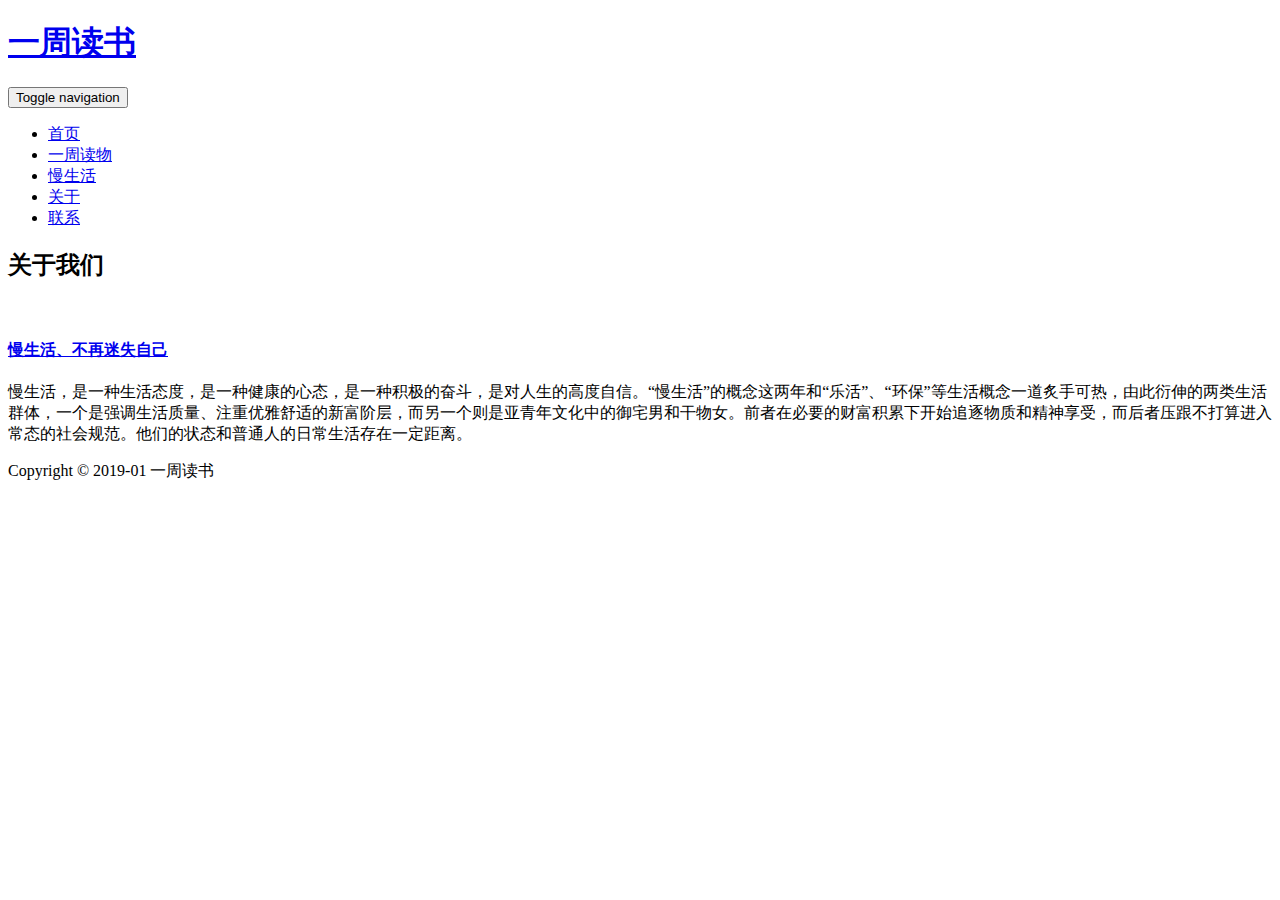
==== about.html @ 33bfd68f "Add files via upload" ====
<!DOCTYPE HTML>
<html>
<head>
<title>关于</title>
<link href="css/bootstrap.css" rel="stylesheet" type="text/css" media="all">
<!-- jQuery (necessary for Bootstrap's JavaScript plugins) -->
<script src="js/jquery-1.11.0.min.js"></script>
<!-- Custom Theme files -->
<link href="css/style.css" rel="stylesheet" type="text/css" media="all"/>
<!-- Custom Theme files -->
<meta name="viewport" content="width=device-width, initial-scale=1">
<meta http-equiv="Content-Type" content="text/html; charset=utf-8" />
<meta name="keywords" content="Training Responsive web template, Bootstrap Web Templates, Flat Web Templates, Android Compatible web template, 
Smartphone Compatible web template, free webdesigns for Nokia, Samsung, LG, SonyEricsson, Motorola web design" />
<script type="application/x-javascript"> addEventListener("load", function() { setTimeout(hideURLbar, 0); }, false); function hideURLbar(){ window.scrollTo(0,1); } </script>
<!--Google Fonts-->
<link href='https://fonts.googleapis.com/css?family=Asap:400,700' rel='stylesheet' type='text/css'>
<link href='https://fonts.googleapis.com/css?family=Kreon:400,700,300' rel='stylesheet' type='text/css'>
<!-- start-smoth-scrolling -->
<script type="text/javascript" src="js/move-top.js"></script>
<script type="text/javascript" src="js/easing.js"></script>
	<script type="text/javascript">
			jQuery(document).ready(function($) {
				$(".scroll").click(function(event){		
					event.preventDefault();
					$('html,body').animate({scrollTop:$(this.hash).offset().top},1000);
				});
			});
	</script>
<!-- //end-smoth-scrolling -->
<script src="js/bootstrap.min.js"></script>
</head>
<body>
<!--header start here-->
<div class="banner1">
	<div class="container">
		<div class="header">
			<div class="col-md-7 logo">
				<a href="index.html"><h1>一周读书</h1></a>
			</div>

		  <div class="clearfix"> </div>
		</div>
		<div class="top-nav">
			<div class="navbar-header">
	   			 <button type="button" class="navbar-toggle collapsed" data-toggle="collapse" data-target="#navbar" aria-expanded="false" aria-controls="navbar">
	                <span class="sr-only">Toggle navigation</span>
	                <span class="icon-bar"></span>
	                <span class="icon-bar"></span>
	                <span class="icon-bar"></span>
                </button>
              </div>
	   			<div id="navbar" class="navbar-collapse collapse">
					<ul class="nav navbar-nav">
						<li class="home"><a href="index.html">首页</a></li>
						<li class=""><a href="read.html">一周读物</a></li>
						<li class=""><a href="gallery.html">慢生活</a></li>
						<li class=""><a href="about.html">关于</a></li>
						<li class=""><a href="contact.html">联系</a></li>
					</ul>
				</div>
		</div>
	</div>
</div>
<!--header strat here-->
<!--about start here-->
<div class="about">
  <div class="container">
  	<div class="about-main">
		   <div class="about-top">
			<h2>关于我们</h2>
			<div class="col-md-4 abouttop-left">
				<a href="#"><img src="images/a1.jpg" alt="" class="img-responsive"></a>
			</div>
			<div class="col-md-8 abouttop-right">
				<h4><a href="#">慢生活、不再迷失自己</a></h4>
				<p>慢生活，是一种生活态度，是一种健康的心态，是一种积极的奋斗，是对人生的高度自信。“慢生活”的概念这两年和“乐活”、“环保”等生活概念一道炙手可热，由此衍伸的两类生活群体，一个是强调生活质量、注重优雅舒适的新富阶层，而另一个则是亚青年文化中的御宅男和干物女。前者在必要的财富积累下开始追逐物质和精神享受，而后者压跟不打算进入常态的社会规范。他们的状态和普通人的日常生活存在一定距离。</p>
			</div>
			  <div class="clearfix"> </div>
		    </div>
	</div>
  </div>

</div>
<!--about end here-->

<!--footer start here-->

<!--footer end here-->
<!--copy right-->
<div class="copy-rights">
	<div class="container">
		<div class="copy-rights-main">
			<p>Copyright &copy; 2019-01 一周读书</p>
		</div>
	</div>
</div>
<!--/copy rights-->
</body>
</html>
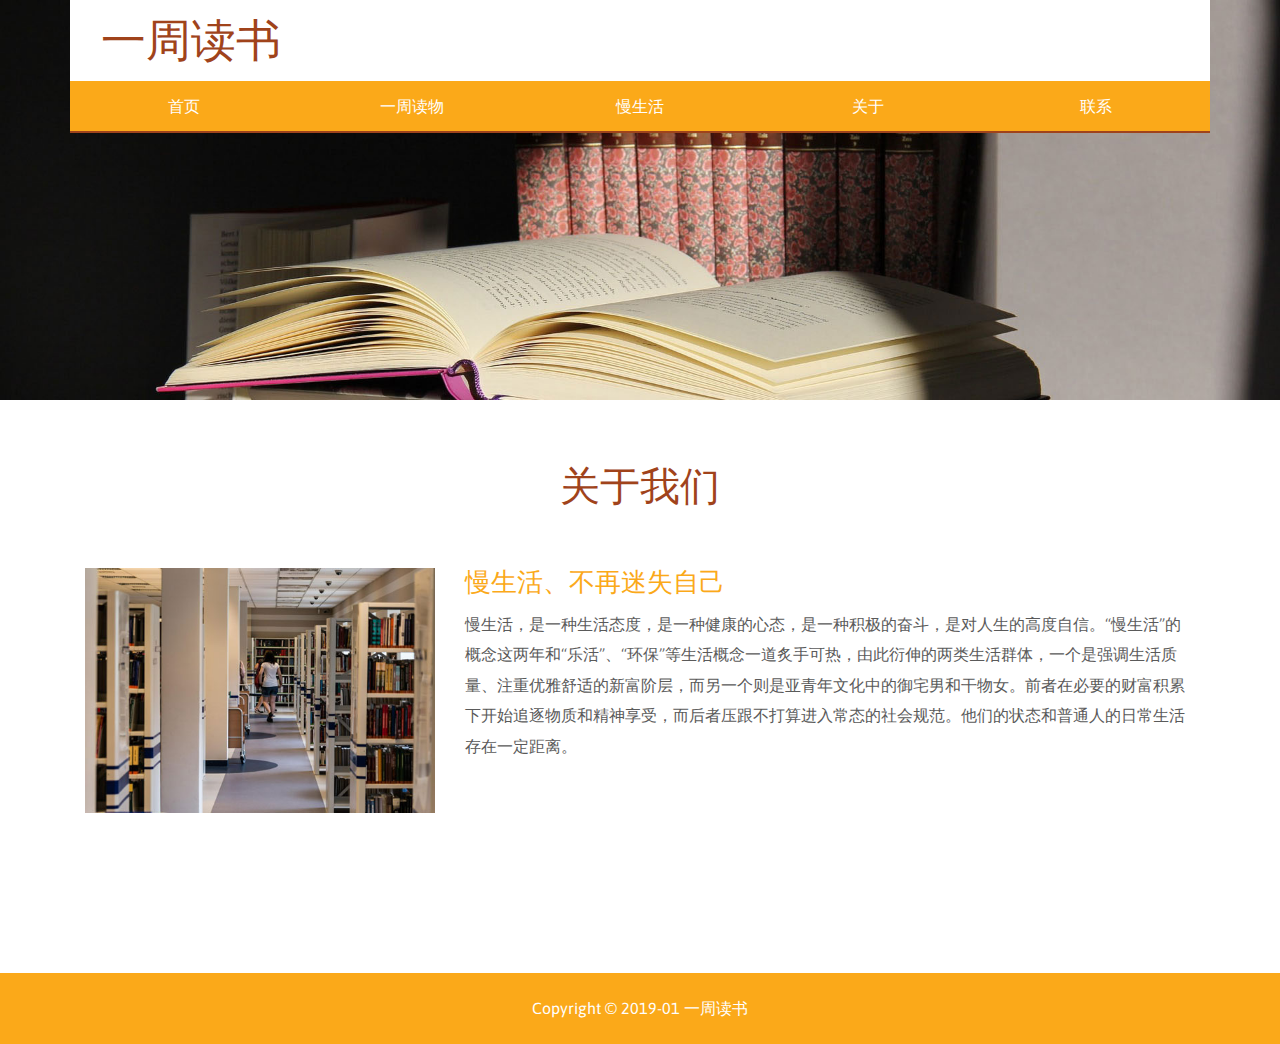
==== commit d68158aa: "Add files via upload" ====
--- a/about.html
+++ b/about.html
@@ -2,11 +2,11 @@
 <html>
 <head>
 <title>关于</title>
-<link href="css/bootstrap.css" rel="stylesheet" type="text/css" media="all">
+<link href="bootstrap.css" rel="stylesheet" type="text/css" media="all">
 <!-- jQuery (necessary for Bootstrap's JavaScript plugins) -->
-<script src="js/jquery-1.11.0.min.js"></script>
+<script src="jquery-1.11.0.min.js"></script>
 <!-- Custom Theme files -->
-<link href="css/style.css" rel="stylesheet" type="text/css" media="all"/>
+<link href="style.css" rel="stylesheet" type="text/css" media="all"/>
 <!-- Custom Theme files -->
 <meta name="viewport" content="width=device-width, initial-scale=1">
 <meta http-equiv="Content-Type" content="text/html; charset=utf-8" />
@@ -28,7 +28,7 @@
 			});
 	</script>
 <!-- //end-smoth-scrolling -->
-<script src="js/bootstrap.min.js"></script>
+<script src="bootstrap.min.js"></script>
 </head>
 <body>
 <!--header start here-->
@@ -70,7 +70,7 @@
 		   <div class="about-top">
 			<h2>关于我们</h2>
 			<div class="col-md-4 abouttop-left">
-				<a href="#"><img src="images/a1.jpg" alt="" class="img-responsive"></a>
+				<a href="#"><img src="a1.jpg" alt="" class="img-responsive"></a>
 			</div>
 			<div class="col-md-8 abouttop-right">
 				<h4><a href="#">慢生活、不再迷失自己</a></h4>
--- a/style.css
+++ b/style.css
@@ -0,0 +1,1531 @@
+h4, h5, h6,
+h1, h2, h3 {margin: 0;}
+ul, ol {margin: 0;}
+p {margin: 0;}
+html, body{
+ font-family: 'Asap', sans-serif;
+   font-size: 100%;
+   background:#fff; 
+}
+a {
+  text-decoration: none;
+}
+a:hover {
+  transition: 0.5s all;
+  -webkit-transition: 0.5s all;
+  -moz-transition: 0.5s all;
+  -o-transition: 0.5s all;
+  text-decoration: none;
+}
+/*--header start here--*/
+.banner {
+    background: url(books.jpg)no-repeat top;
+    background-size: cover;
+    min-height: 800px;
+}
+.banner1 {
+    background: url(books.jpg)no-repeat top;
+    background-size: cover;
+    min-height:400px;
+}
+.header {
+    padding: 1em;
+    background: #fff;
+}
+.logo h1 {
+    font-size: 2.8em;
+    color:#A0431B;
+    font-family: 'Kreon', serif;
+}
+.details {
+    margin-top:0.5em;
+}
+.addre {
+    float: left;
+    width: 32%;
+    text-align: center;
+}
+.addre.addres-mes {
+    float: right;
+    width: 32%;
+}
+span.location {
+    background: url(pin.png)no-repeat;
+    width: 15px;
+    height:15px;
+    display:block;
+    margin: 0 auto;
+}
+span.tel-ph {
+    background: url(email.png)no-repeat;
+    width:15px;
+    height:15px;
+    display:block;
+    margin: 0 auto;
+}
+span.mess{
+	background: url(telephone.png)no-repeat;
+    width:15px;
+    height: 15px;
+    display:block;
+    margin: 0 auto;
+}
+.addre p {
+    font-size:0.85em;
+    color: #999;
+    display: inline-block;
+}
+.addre p a{
+	color: #999;
+}
+.addre p a:hover{
+	color:#fba919;
+}
+.top-nav {
+    background: #fba919;
+}
+.navbar-nav {
+    float:none !important; 
+    margin: 0;
+}
+.navbar-nav > li {
+    width: 20%;
+    text-align: center;
+}
+div#navbar {
+    padding: 0px !important;
+}
+ul.nav.navbar-nav li a {
+    font-size: 1em;
+    color: #fff;
+   
+    border-bottom: 2px solid #A0431B;
+}
+.nav > li > a:hover, .nav > li > a:focus {
+    background-color:#A0431B;
+}
+.banner-bottom {
+    margin-top: 10em;
+    float: right;
+    width: 40%;
+}
+.banner-bottom h2 {
+    font-size: 1.5em;
+    color: #fff;
+    line-height: 1.3em;
+  font-family: 'Kreon', serif;
+}
+.bann-para {
+    margin-top: 3em;
+    padding: 1em;
+    background: rgba(255, 255, 255, 0.51);
+}
+.bann-para p {
+    font-size: 0.9em;
+    color:#5B5959;
+    line-height: 1.8em;
+}
+.banner-bottom a {
+    font-size: 0.95em;
+    color: #fff;
+    padding: 0.65em 1em;
+    background:#A0431B;
+    display: block;
+    width:25%;
+    text-align: center;
+   font-family: 'Kreon', serif;
+    border-bottom:3px solid #4E2412;
+}
+.banner-bottom a:hover{
+	 background:#fba919;
+	 text-decoration:none;
+	 border-bottom:3px solid #BA7C10;
+}
+/*--header end here--*/
+.copyrights{
+	text-indent:-9999px;
+	height:0;
+	line-height:0;
+	font-size:0;
+	overflow:hidden;
+}
+/*--welcome  grid start here--*/
+.welcome {
+    padding:5em 0em;
+}
+.wel-top h3 {
+    font-size: 2.2em;
+    color:#A0431B;
+    text-align: center;
+   font-family: 'Kreon', serif;
+}
+.wel-top {
+    margin-bottom:1em;
+}
+.wel-img {
+    float: left;
+    width: 50%;
+    border-radius: 15px;
+    border: 5px solid #fba919;
+}
+.wel-img:hover{
+  border: 5px solid #A0431B;
+   transition: 0.5s all;
+  -webkit-transition: 0.5s all;
+  -moz-transition: 0.5s all;
+  -o-transition: 0.5s all;
+}
+.wel-img img{
+  border-radius: 10px;
+}
+.wel-text {
+    float: right;
+    width: 50%;
+    margin-top:2em;
+    text-align: center;
+}
+.wel-block {
+    margin-top: 4em;
+}
+.wel-text h4 {
+    font-size: 1.3em;
+    color:#000000;
+    margin-bottom: 0.25em;
+    font-family: 'Kreon', serif;
+}
+.wel-text p {
+    font-size: 0.95em;
+    color:#767676;
+    width: 87%;
+    margin: 0 auto;
+    line-height: 1.7em;
+}
+/*--welcome grid end here--*/
+/*--testimonial strat here--*/
+.testimo {
+    background: url(graduation.jpg)no-repeat;
+    background-size: cover;
+    min-height:350px;
+}
+.testimo-main {
+    margin-top: 7em;
+        text-align: center;
+}
+.testimo-main h3 {
+    font-size: 2.5em;
+    color:#fba919;
+    margin-bottom: 0.3em;
+   font-family: 'Kreon', serif;
+}
+.testimo-main p {
+    font-size: 1em;
+    color: #fff;
+    width: 55%;
+    margin: 0 auto;
+    line-height: 1.8em;
+}
+/*--testimonial end here--*/
+/*--admission strat here--*/
+.admission {
+    padding: 5em 0em;
+    background: #F7F7F7;
+}
+.admission-top h3 {
+    font-size: 2em;
+    color:#A0431B;
+    text-align: center;
+   font-family: 'Kreon', serif;
+}
+span.quot1 {
+    background: url(quot1.png)no-repeat;
+    width: 12%;
+    height: 50px;
+    display: inline-block;
+    float: left;
+}
+.quot-text {
+    float: right;
+    width: 86%;
+}
+.quot-text p {
+    font-size: 0.95em;
+    color:#1D1D1D;
+    line-height: 1.6em;
+    width: 85%;
+}
+.quot-text h4 {
+    font-size: 1em;
+    margin-top: 1em;
+    color:#fba919;
+    font-family: 'Kreon', serif;
+}
+.admission-top {
+    margin-bottom: 5em;
+}
+/*--admission end here--*/
+/*--course strat here--*/
+.course-left {
+    background: url(h2.jpg)no-repeat;
+    background-size: cover;
+    min-height: 500px;
+}
+.course-right {
+    margin-top: 8em;
+    padding: 0em 0em 0em 6em;
+}
+.course-right h6 {
+    font-size: 1em;
+    color: #999;
+}
+.course-right h3 {
+    font-size: 2.5em;
+    color: #FBA919;
+    margin: 0.2em 0em;
+    font-family: 'Kreon', serif;
+}
+.course-right p {
+    font-size: 0.95em;
+    color: #333;
+    line-height: 1.8em;
+    width: 50%;
+}
+.course-right a {
+    font-size: 1em;
+    color: #fff;
+    background: #A0431B;
+    padding: 0.6em 1em;
+    display: block;
+    width: 16%;
+    text-align: center;
+    border-radius: 3px;
+    margin-top: 1.2em;
+}
+.course-right a:hover{
+	background: #FBA919;
+}
+/*--course end here--*/
+/*--footer start here--*/
+.footer {
+    padding: 4em 0em;
+    background:#3C3C3C;
+    text-align: center;
+}
+.footer-main h3 {
+    font-size: 2em;
+    color:#FBA919;
+    margin-bottom: 0.4em;
+  font-family: 'Kreon', serif;
+}
+.footer-main p {
+    font-size: 1em;
+    color: #fff;
+    width: 35%;
+    margin: 0em auto 1.2em;
+    line-height: 1.8em;
+}
+.footer-main input[type="text"] {
+    font-size: 1em;
+    color:#A0431B;
+    padding:0.6em 1em;
+    width: 28%;
+    margin: 0 auto 1em;
+    display: block;
+    border: none;
+    border-radius: 4px;
+    outline: none;
+   font-family: 'Kreon', serif;
+}
+.footer-main input[type="submit"] {
+    font-size: 1.1em;
+    color:#A0431B;
+    border: none;
+    background: none;
+    outline: none;
+   font-family: 'Kreon', serif;
+}
+.footer-main input[type="submit"]:hover{
+	color:#fba919;
+}
+/*--footer end here--*/
+/*--copyrights strat here--*/
+.copy-rights {
+    padding: 1.5em 0em;
+    text-align: center;
+    background:#fba919;
+}
+.copy-rights-main p {
+    font-size: 1em;
+    color: #fff;
+}
+.copy-rights-main p a {
+    color:#A0431B;
+}
+.copy-rights-main p a:hover {
+    color: #fff;
+    text-decoration:none;
+}
+/*--copyrights end here--*/
+/*--about start here--*/
+.about {
+  padding: 0em 0em 5em 0em;
+}
+.about {
+  padding: 4em 0em 5em 0em;
+}
+.about-main {
+  background: #fff;
+  margin: 0em 0em 5em 0em;
+}
+.abouttop-right h4 {
+  font-size: 1.6em;
+  font-weight: 500;
+  margin: 0em 0em 0.5em 0em;
+  font-family: 'Kreon', serif;
+}
+.abouttop-right h4 a{
+	color:#FBA919;
+}
+.abouttop-right h4 a:hover{
+	color:#A0431B;
+	text-decoration:none;
+}
+.abouttop-right p {
+  font-size: 1em;
+  font-weight: 300;
+  color: #5A5A5A;
+  line-height: 1.9em;
+}
+.about-top h2 {
+    font-size: 2.5em;
+    font-weight: 500;
+    color: #A0431B;
+    font-family: 'Kreon', serif;
+    margin: 0em 0em 1.5em 0em;
+    text-align: center;
+}
+.team-details {
+  background: #fff;
+  padding: 1em;
+  border-radius: 0px 0px 5px 5px;
+  text-align: center;
+}
+.team-details h4 {
+  margin: 0em 0em 0.2em 0em;
+  font-size: 1.2em;
+  font-weight: 500;
+  color: #000;
+}
+.team-details p {
+  font-size: 1em;
+  font-weight: 400;
+  color: #999;
+}
+.team h3 {
+  font-size: 2.2em;
+  font-weight: 500;
+  color:#FBA919;
+  font-family: 'Kreon', serif;
+  margin: 0em 0em 0.4em 0.4em;
+}
+.history {
+  margin: 4em 0em 0em 0em;
+}
+.history {
+  margin: 4em 0em 0em 0em;
+  background: #fff;
+  border-radius: 4px;
+}
+.history-top h3 {
+  font-size: 2.5em;
+  font-weight: 500;
+  color:#A0431B;
+  font-family: 'Kreon', serif;
+  padding: 0em 0em 0.5em 0.5em;
+  margin: 0em 0em 0em 0em;
+  text-align: center;
+}
+.history-grids h4 {
+  font-size:1.6em;
+  font-weight: 400;
+  color:#FBA919;
+  margin: 0em 0em 0.2em 0em;
+  font-family: 'Kreon', serif;
+}
+.history-bottom {
+  padding: 2em 0em 1em 0em;
+}
+.history-grids p {
+  font-size: 0.95em;
+  color: #808080;
+  line-height: 1.8em;
+}
+/*--about end here--*/
+/*--short codes--*/
+.page-header h3{
+	font-size: 3em;
+	color:#000;
+}
+.table > thead > tr > th, .table > tbody > tr > th, .table > tfoot > tr > th, .table > thead > tr > td, .table > tbody > tr > td, .table > tfoot > tr > td {
+  padding: 8px;
+  line-height: 1.42857143;
+  vertical-align: top;
+  border-top: none;
+}
+.grid1 {
+  margin: 1.5em 0 0;
+}
+ul.nav.nav-pills {
+  margin: 1.5em 0 0;
+}
+.grid2{
+	margin: 1em 0 0;
+}
+.bs-example {
+  padding: 2em 0 0;
+}
+.form-horizontal .control-label {
+  text-align: left;
+}
+h3.typo1 {
+  text-align: center;
+  font-size: 3em;
+  color:#A0431B;
+  font-family: 'Kreon', serif;
+}
+.page {
+  padding: 4em 0em 4em 0em;
+}
+/*--//short codes--*/
+/*--galler start here--*/
+.gallery {
+  padding: 4em 0em;
+}
+.gallery-top h2 {
+  font-size: 3em;
+  color:#A0431B;
+  margin: 0em;
+ font-family: 'Kreon', serif;
+}
+.gallery-grid {
+  margin: 0em 0em 2em 0em;
+}
+.gallery-top {
+  padding: 0em 0em 4em 0em;
+  text-align: center;
+}
+/*----*/
+.col1 figure {
+	position: relative;
+	float: left;
+	overflow: hidden;
+	text-align: center;
+	cursor: pointer;
+	width:100%;
+}
+.col1 figure img {
+	position: relative;
+	display: block;
+}
+
+.features-grids figure figcaption {
+	padding: 2em;
+	color: #fff;
+	font-size: 1.25em;
+	-webkit-backface-visibility: hidden;
+	-moz-backface-visibility: hidden;
+	-o-backface-visibility: hidden;
+	-ms-backface-visibility: hidden;
+	backface-visibility: hidden;
+}
+.col1 figure figcaption::before,
+.fcol1 figure figcaption::after {
+	pointer-events: none;
+}
+.col1 figure figcaption{
+	position: absolute;
+	top: 0;
+	left: 0;
+	width: 100%;
+	height: 100%;
+}
+figure.effect-bubba {
+	background:#fba919;
+}
+figure.effect-bubba:hover img {
+	opacity: 0.3;
+}
+
+figure.effect-bubba figcaption::before,
+figure.effect-bubba figcaption::after {
+	position: absolute;
+	top: 30px;
+	right: 30px;
+	bottom: 30px;
+	left: 30px;
+	content: '';
+	opacity: 0;
+	-webkit-transition: opacity 0.35s,-webkit-transform 0.35s;	
+	-moz-transition: opacity 0.35s, -moz-transform 0.35s;
+	-o-transition: opacity 0.35s, -o-transform 0.35s;
+	-ms-transition: opacity 0.35s, -ms-transform 0.35s;
+	transition: opacity 0.35s, transform 0.35s;
+}
+
+figure.effect-bubba figcaption::before {
+	border-top: 1px solid #fff;
+	border-bottom: 1px solid #fff;
+	-webkit-transform: scale(0,1);
+	-moz-transform: scale(0,1); 
+	-o-transform: scale(0,1);
+	-ms-transform: scale(0,1);
+	transform: scale(0,1);
+}
+
+figure.effect-bubba figcaption::after {
+	border-right: 1px solid #fff;
+	border-left: 1px solid #fff;
+	-webkit-transform: scale(1,0);
+	-moz-transform: scale(1,0);
+	-o-transform: scale(1,0);
+	-ms-transform: scale(1,0);
+	transform: scale(1,0);
+}
+figure.effect-bubba h4 {
+	padding-top: 21%;
+	-webkit-transition: transform 0.35s;
+	-moz-transition: transform 0.35s;
+	-o-transition: -o-transform 0.35s;
+	-ms-transition: -ms-transform 0.35s;
+	transition: transform 0.35s;
+	-webkit-transform: translate3d(0,-20px,0);
+	-moz-transform: translate3d(0,-20px,0);
+	-o-transform: translate3d(0,-20px,0);
+	-ms-transform: translate3d(0,-20px,0);
+	transform: translate3d(0,-20px,0);
+	opacity:0;
+	color:#fff;
+	font-family: 'Kreon', serif;
+	font-size: 1.5em;
+}
+figure.effect-bubba h4.gal {
+	padding-top: 25%;
+}
+figure.effect-bubba p {
+	padding: 0.5em 2.5em;
+	opacity: 0;
+	-webkit-transition: opacity 0.35s, -webkit-transform 0.35s;
+	-moz-transition: opacity 0.35s, -moz-transform 0.35s;
+	-o-transition: opacity 0.35s, -o-transform 0.35s;
+	-ms-transition: opacity 0.35s, -ms-transform 0.35s;
+	transition: opacity 0.35s, transform 0.35s;
+	-webkit-transform: translate3d(0,20px,0);
+	-moz-transform: translate3d(0,20px,0);
+	-o-transform: translate3d(0,20px,0);
+	-ms-transform: translate3d(0,20px,0);
+	transform: translate3d(0,20px,0);
+	color:#fff;
+	line-height: 1.5em;
+	font-size: 0.9em;
+}
+
+figure.effect-bubba:hover figcaption::before,
+figure.effect-bubba:hover figcaption::after {
+	opacity: 1;
+	-webkit-transform: scale(1);
+	-moz-transform: scale(1);
+	-o-transform: scale(1);
+	-ms-transform: scale(1);
+	transform: scale(1);
+}
+
+figure.effect-bubba:hover h4,
+figure.effect-bubba:hover p {
+	opacity: 1;
+	-webkit-transform: translate3d(0,0,0);
+	-moz-transform: translate3d(0,0,0);
+	-o-transform: translate3d(0,0,0);
+	-ms-transform: translate3d(0,0,0);
+	transform: translate3d(0,0,0);
+}
+/*--//welcome--*/
+/*--gallery end here--*/
+/*--contact strat here--*/
+.contact {
+    padding: 5em 0em;
+}
+.contact-top h2 {
+    font-size: 2.5em;
+    color: #A0431B;
+   font-family: 'Kreon', serif;
+}
+.contact-top h3 {
+    font-size: 2.5em;
+    color: #A0431B;
+   font-family: 'Kreon', serif;
+}
+.contact-top p {
+    font-size: 1em;
+    color: #474646;
+    line-height: 1.8em;
+}
+.contact-top {
+    margin-bottom: 3em;
+}
+.conta-1 {
+    padding: 2em 0em;
+    border-top: 1px solid #ccc;
+    border-bottom: 1px solid #ccc;
+}
+span.con-ph {
+    background: url(phone.png)no-repeat;
+    width: 35px;
+    height: 30px;
+    display: inline-block;
+}
+span.con-location {
+    background: url(location.png)no-repeat;
+    width: 35px;
+    height: 30px;
+    display: inline-block;
+}
+.conta-2 {
+    padding: 2em 0em;
+    border-bottom: 1px solid #ccc;
+}
+.con-para {
+    display: inline-block;
+}
+.con-para h6 {
+    font-size: 1.1em;
+    color: #A0431B;
+    margin-bottom: 0.2em;
+    font-family: 'Kreon', serif;
+}
+.con-para p {
+	font-size:0.9em;
+    color:#505050;
+}
+input.shart {
+    font-size: 1em;
+    color: #777;
+    padding: 0.5em;
+    border: 1px solid #999;
+    border-radius: 2px;
+    width: 49.5%;
+    outline: none;
+    font-family: 'Kreon', serif;
+}
+input.long {
+    font-size: 1em;
+    color: #777;
+    padding: 0.5em;
+    width: 100%;
+    margin: 0.8em 0em;
+    outline: none;
+    border: 1px solid #999;
+    border-radius: 2px;
+   font-family: 'Kreon', serif;
+}
+textarea {
+    font-size: 1em;
+    color: #777;
+    border: 1px solid #999;
+    border-radius: 2px;
+    width: 100%;
+    height: 8em;
+    padding: 0.5em;
+    outline: none;
+    resize:none;
+    font-family: 'Kreon', serif;
+}
+.contact-right input[type="submit"] {
+    font-size: 1em;
+    color: #fff;
+    border: none;
+    background:#FBA919;
+    padding: 0.5em 1em;
+    outline: none;
+    margin: 0.8em 0em;
+    border-bottom: 3px solid #C3820F;
+    font-family: 'Kreon', serif;
+}
+.contact-right input[type="submit"]:hover{
+    background:#A0431B;
+    border-bottom: 3px solid #752C0D;
+    transition: 0.5s all;
+  -webkit-transition: 0.5s all;
+  -moz-transition: 0.5s all;
+  -o-transition: 0.5s all;
+}
+.map{
+	margin-top:3em;
+}
+.map iframe {
+    width: 100%;
+    height: 300px;
+    border: none;
+}
+/*--contact end here--*/
+/*--media quries start here--*/
+@media(max-width:1440px){
+.course-right a {
+    width: 19%;	
+}
+}
+@media(max-width:1366px){
+.course-right a {
+    width: 22%;
+}
+.course-right {
+    margin-top: 7em;	
+}
+}
+@media(max-width:1280px){
+	
+}
+@media(max-width:1024px){
+.abouttop-right h4 {
+    font-size: 1.3em;
+    margin: 0em 0em 0.2em 0em;
+}	
+.abouttop-right p {
+    font-size: 0.91em;
+}
+.navbar-toggle {
+    background-color: rgb(160, 67, 27);
+}
+.navbar-toggle {
+    float: none;
+}
+.navbar-header {
+    text-align: center;
+     margin-right:0px; 
+}
+.addre p {
+    font-size: 0.75em;
+}
+.banner-bottom a {
+    width: 28%;
+}
+.about-top h2 {
+    margin: 0em 0em 1em 0em;
+}
+.wel-text {
+    margin-top: 1.7em;
+}
+.testimo-main p {
+    width: 60%;
+}
+.course-right p {
+    width: 80%;
+}
+.course-right {
+    margin-top: 8em;
+    padding: 0em 0em 0em 4em;
+}
+.course-right a {
+    width: 25%;
+}
+.banner {
+    min-height: 600px;
+}
+.banner-bottom {
+    margin-top: 3em;
+}
+}
+@media(max-width:991px){
+.logo {
+    float: left;
+    width: 40%;
+}
+.details {
+    float: right;
+    width: 60%;
+}	
+.banner-bottom {
+    width: 50%;
+}
+.wel-img {
+    width: 44%;
+}
+.course-right {
+    margin: 4em 0em;
+}
+.footer-main p {
+    width: 60%;
+}
+.admission-top {
+    margin-bottom: 2em;
+}
+.abouttop-left {
+    width: 65%;
+    margin: 0 auto 1em;
+}
+.team-grid {
+    float: left;
+    width: 50%;
+    margin-bottom: 2em;
+}
+.history-bottom {
+    padding: 0em;
+}
+.history-grids {
+    margin-bottom: 1em;
+}
+.history {
+    margin: 2em 0em 0em 0em;
+}
+.about-main {
+    margin: 0em 0em 2em 0em;
+}
+.col1.gallery-grid {
+    float: left;
+    width: 50%;
+}
+.contact-right {
+    margin-top: 2em;
+}
+}
+@media(max-width:768px){
+.wel-img {
+    float: left;
+    width: 43%;	
+}
+.banner-bottom {
+    width: 50%;
+}
+.banner {
+    min-height:430px;
+}
+.banner-bottom {
+    margin-top: 0em;
+    width: 60%;
+}
+.wel-text {
+    margin-top: 3.7em;
+}
+.testimo-main p {
+    width: 75%;
+}
+.testimo {
+    min-height: 250px;
+}
+.testimo-main {
+    margin-top: 4em;
+}
+.welcome {
+    padding: 3em 0em;
+}
+.wel-block {
+    margin-top: 3em;
+}
+.wel-top h3 {
+    font-size: 2em;
+}
+.testimo-main h3 {
+    font-size: 2em;
+}
+.admission {
+    padding: 3em 0em;
+}
+.admission-top {
+    margin-bottom: 2em;
+}
+.admission-left {
+    margin-bottom: 2em;
+}
+.course-left {
+    min-height: 450px;
+}
+.course-right {
+    margin: 3em 0em;
+    padding: 0em 0em 0em 2em;
+}
+.footer-main p {
+    width: 85%;
+}
+.footer-main input[type="text"] {
+    width: 35%;
+}
+.footer {
+    padding: 3em 0em;
+}
+.about {
+    padding: 3em 0em 3em 0em;
+}
+.about-main {
+    margin: 0em 0em 3em 0em;
+}
+.course-right h3 {
+    font-size: 2em;
+}
+.team-grid {
+    float: left;
+    width: 50%;
+    margin-bottom: 2em;
+}
+.history {
+    margin: 2em 0em 0em 0em;
+}
+.history-bottom {
+    padding: 0em;
+}
+.history-grids {
+    padding-bottom: 1em;
+}
+.page {
+    padding: 3em 0em 3em 0em;
+}
+h3.typo1 {
+    font-size: 2.5em;
+}
+.gallery {
+    padding: 3em 0em;
+}
+.gallery-top {
+    padding: 0em 0em 2em 0em;
+}
+.gallery-top h2 {
+    font-size: 2.5em;
+}
+.col1.gallery-grid {
+    float: left;
+    width: 50%;
+}
+.contact {
+    padding: 3em 0em;
+}
+.contact-left {
+    margin-bottom: 2em;
+}
+.map {
+    margin-top: 2em;
+}
+.logo {
+    float: left;
+    width: 45%;
+}
+.details {
+    float: right;
+    width: 55%;
+}
+/*--typo--*/
+.page {
+  margin: 2em 0;
+}
+h3.typo1 {
+  font-size: 2em;
+}
+h1.grid2 {
+  font-size: 2.3em;
+}	
+.testimonal-main a.testimo-btn {
+  font-size: 0.81em;
+}	
+h3.typo1 {
+  font-size: 2.5em;
+}
+}
+@media(max-width:640px){
+.navbar-nav > li {
+    width: 100%;	
+}
+.navbar-toggle .icon-bar {
+    background: #fff;
+}
+.banner1 {
+    min-height: 375px;
+}
+.banner-bottom h2 {
+    font-size: 1.3em;
+}
+.bann-para {
+    margin-top: 3em;
+}
+.banner-bottom {
+    width: 70%;
+}
+.wel-text {
+    margin-top: 2em;
+}
+.footer-main p {
+    width: 100%;
+    font-size: 0.9em;
+}
+.course-left {
+    min-height: 370px;
+}
+.footer-main input[type="text"] {
+    width: 50%;
+}
+.map iframe {
+    height: 225px;
+}
+.logo h1 {
+    font-size: 2.4em;
+}
+.logo {
+    width: 40%;
+}
+.details {
+    width: 60%;
+    padding: 0px;
+}
+.navbar-toggle {
+    margin-right:0px
+}
+/*--typo--*/
+button.btn.btn-lg {
+  font-size: 1.1em;
+}
+h1.grid2 {
+  font-size: 2em;
+}
+h2.grid2 {
+  font-size: 1.9em;
+}
+h3.typo1 {
+  font-size: 2.5em;
+}
+.page {
+  margin: 2em 0;
+}	
+}
+@media(max-width:480px){
+.logo {
+    width: 100%;
+    float: none;
+    text-align: center;
+}
+.details {
+    width: 100%;
+    float: none;
+}
+.logo {
+    margin-bottom: 1em;
+}
+.banner-bottom {
+    width: 90%;
+}
+.wel-top h3 {
+    font-size: 1.5em;
+}
+.wel-img {
+    width: 40%;
+}
+.wel-text {
+    width: 60%;
+    margin-top: 0em;
+}
+.testimo-main h3 {
+    font-size: 1.5em;
+}
+.testimo-main p {
+    font-size: 0.9em;
+    width: 94%;
+}
+.wel-text h4 {
+    font-size: 1.1em;
+}
+.banner-bottom h2 {
+    font-size: 1.1em;
+}
+.wel-text p {
+    font-size: 0.85em;
+}
+.admission-top h3 {
+    font-size: 1.5em;
+}
+span.quot1 {
+    width: 14%;
+}
+.quot-text p {
+    font-size: 0.9em;
+}
+.about-top h2 {
+    margin: 0em 0em 0.5em 0em;
+    font-size: 2em;
+}
+.abouttop-left img {
+    width: 100%;
+    margin: 0em auto 1em;
+}
+.about {
+    padding: 2em 0em 2em 0em;
+}
+.course-right a {
+    font-size: 0.9em;
+    padding: 0.6em 0.5em;
+}
+.course-right h3 {
+    font-size: 1.5em;
+}
+.course-right p {
+    width: 80%;
+    font-size: 0.9em;
+}
+.footer-main h3 {
+    font-size: 1.5em;
+}
+.col1.gallery-grid {
+    width: 100%;
+    margin: 0em 0em 1em 0em;
+}
+.gallery-top h2 {
+    font-size: 2em;
+}
+.contact-top h2 {
+	font-size: 2em;
+}
+.contact-top h3 {
+    font-size: 2em;
+}
+.map iframe {
+    height: 170px;
+}
+input.shart {
+    font-size: 1em;
+    width: 100%;
+    margin-bottom: 1em;
+}
+input.long {
+    margin: 0em 0em 1em 0em;
+}
+.contact-top {
+    margin-bottom: 2em;
+}
+.bann-para {
+    margin-top: 2em;
+}
+/*--typo--*/
+.page-header h3 {
+  font-size: 2em; 
+}
+button.btn.btn-lg {
+  font-size: 1em;
+  padding: 7px;
+}
+button.btn.btn-1 {
+  font-size: 0.9em;
+  padding: 8px;
+}
+button.btn.btn-sm {
+  font-size: 0.8em;
+  padding: 9px;
+}
+h1#h1-bootstrap-heading {
+  font-size: 2.2em;
+}
+h2#h2-bootstrap-heading {
+  font-size: 2em;
+}
+h1.grid2 {
+  font-size: 1.45em;
+}
+h2.grid2 {
+  font-size: 1.35em;
+}
+h3.grid2 {
+  font-size: 1.3em;
+}
+h4.grid2 {
+  font-size: 1.2em;
+}
+h3.typo1 {
+  font-size: 2em;
+}
+}
+@media(max-width:320px){
+.logo h1 {
+    font-size: 2em;
+}
+.navbar-toggle {
+    padding: 6px 6px;
+}
+.navbar-toggle .icon-bar {
+    width: 18px;
+}
+.banner-bottom {
+    width: 100%;
+}
+.bann-para p {
+    font-size: 0.8em;
+}
+.banner-bottom a {
+    width: 34%;
+    font-size: 0.8em;
+    padding: 0.4em 1em;
+}
+.bann-para {
+    margin-top: 1em;
+}
+.welcome {
+    padding: 2em 0em;
+}
+.wel-top h3 {
+    font-size: 1.2em;
+}
+.wel-block {
+    margin-top: 1.5em;
+}
+.wel-img {
+    width: 100%;
+    float: none;
+}
+.wel-text {
+    width: 100%;
+    margin-top: 1em;
+}
+.wel-left {
+    padding: 0px;
+}
+.wel-right {
+    padding: 0px;
+}
+.testimo-main h3 {
+    font-size: 1.1em;
+}
+.testimo-main p {
+    font-size: 0.8em;
+    width: 100%;
+}
+.testimo {
+    min-height: 180px;
+}
+.testimo-main {
+    margin-top: 2.5em;
+}
+.quot-text p {
+    font-size: 0.85em;
+    width: 100%;
+}
+.admission-top h3 {
+    font-size: 1.3em;
+}
+.admission {
+    padding: 2em 0em;
+}
+.admission-left {
+    padding: 0px;
+}
+span.quot1 {
+    background-size: 100%;
+}
+.admission-top {
+    margin-bottom: 1em;
+}
+.quot-text h4 {
+    font-size: 0.9em;
+    margin-top: 0.5em;
+}
+.admission-left {
+    margin-bottom: 1em;
+}
+.course-left {
+    min-height: 150px;
+    padding: 0px;
+}
+.course-right {
+    margin: 2em 0em;
+    padding: 0em 0em 0em 1em;
+}
+.course-right p {
+    width: 100%;
+    font-size: 0.85em;
+}
+.course-right a {
+    width: 32%;
+    margin-top: 1em;
+}
+.footer {
+    padding: 1.7em 0em;
+}
+.footer-main p {
+    font-size: 0.8em;
+}
+.footer-main input[type="text"] {
+    width: 70%;
+}
+.footer-main input[type="submit"] {
+    font-size: 1em;
+}
+.copy-rights-main p {
+    font-size: 0.9em;
+}
+ul.nav.navbar-nav li a {
+    font-size: 0.85em;
+    padding: 0.5em 0em;
+}
+.about-top h2 {
+    font-size: 1.5em;
+}
+.abouttop-left {
+    padding: 0px;
+}
+.abouttop-right {
+    padding: 0px;
+}
+.abouttop-right h4 {
+    font-size: 1.05em;
+}
+.abouttop-right p {
+    font-size: 0.9em;
+}
+.about-main {
+    margin: 0em 0em 1em 0em;
+}
+.team h3 {
+    font-size: 1.5em;
+    margin: 0em 0em 0.4em 0em;
+}
+.team-grid {
+    margin-bottom: 0.5em;
+    padding: 0em 0.5em 0em 0em;
+}
+.history {
+    margin: 1em 0em 0em 0em;
+}
+.history-top h3 {
+    font-size: 1.5em;
+    padding: 0em 0em 0.5em 0em;
+}
+.history-grids {
+    padding: 0em 0em 1em 0em;
+}
+.history-grids h4 {
+    font-size: 1.1em;
+}
+.history-grids p {
+    font-size: 0.85em;
+}
+.banner1 {
+    min-height: 325px;
+}
+.gallery {
+    padding: 1.5em 0em;
+}
+.gallery-top h2 {
+    font-size: 1.5em;
+}
+.col1.gallery-grid {
+    padding: 0px;
+}
+.contact {
+    padding: 1.7em 0em;
+}
+.contact-top h2 {
+    font-size: 1.5em;
+}
+.contact-top h3 {
+    font-size: 1.5em;
+}
+.contact-left {
+    padding: 0px;
+}
+.contact-top p {
+    font-size: 0.85em;
+}
+.contact-top {
+    margin-bottom: 1em;
+}
+.conta-1 {
+    padding: 1em 0em;
+}
+.con-para h6 {
+    font-size: 1em;
+}
+.conta-2 {
+    padding: 1em 0em;
+}
+.contact-left {
+    margin-bottom: 1.5em;
+}
+.contact-right {
+    padding: 0px;
+}
+input.shart {
+    font-size: 0.8em;
+    margin-bottom: 0.8em;
+}
+input.long {
+    font-size: 0.8em;
+}
+textarea {
+    font-size: 0.8em;
+}
+.contact-right input[type="submit"] {
+    font-size: 0.9em;
+}
+.map {
+    margin-top: 0.5em;
+}
+.addre.ad-para {
+    width: 50%;
+}
+.addre {
+    width: 25%;
+}
+.addre.addres-mes {
+    width: 25%;
+}
+.banner {
+    min-height: 400px;
+}
+/*--typo--*/
+h1#h1-bootstrap-heading {
+  font-size: 1.6em;
+}
+h2#h2-bootstrap-heading {
+  font-size: 1.5em;
+}
+h3#h3-bootstrap-heading {
+  font-size: 1.4em;
+}
+button.btn.btn-lg {
+  font-size: 0.9em;
+  margin: 0 0 0.5em 0px;
+  padding: 9px;
+}
+.grid1 {
+  margin: 0.7em 0 0;
+}
+button.btn.btn-1 {
+  font-size: 0.8em;
+  margin: 0 0 0.5em;
+}
+button.btn.btn-sm {
+  font-size: 0.7em;
+  padding: 5px;
+  margin: 0 0 0.5em;
+}
+button.btn.btn-xs {
+  font-size: 0.7em;
+}
+ul.nav.nav-pills a{
+	padding: 0.5em;
+  font-size: 0.9em;
+}
+span.label {
+  margin: 0 0 0.5em;
+  display: inline-block;
+}
+.page {
+  padding: 0 0 1em;
+}
+.page-header {
+  margin: 16px 0 9px;
+}
+.grid2 {
+  margin: 0.4em 0 0;
+}
+.bs-example {
+  padding: 1em 0 0;
+}
+h3.typo1 {
+
+  font-size: 1.8em;
+}	
+figure.effect-bubba h4.gal {
+    padding-top: 20%;
+}
+}